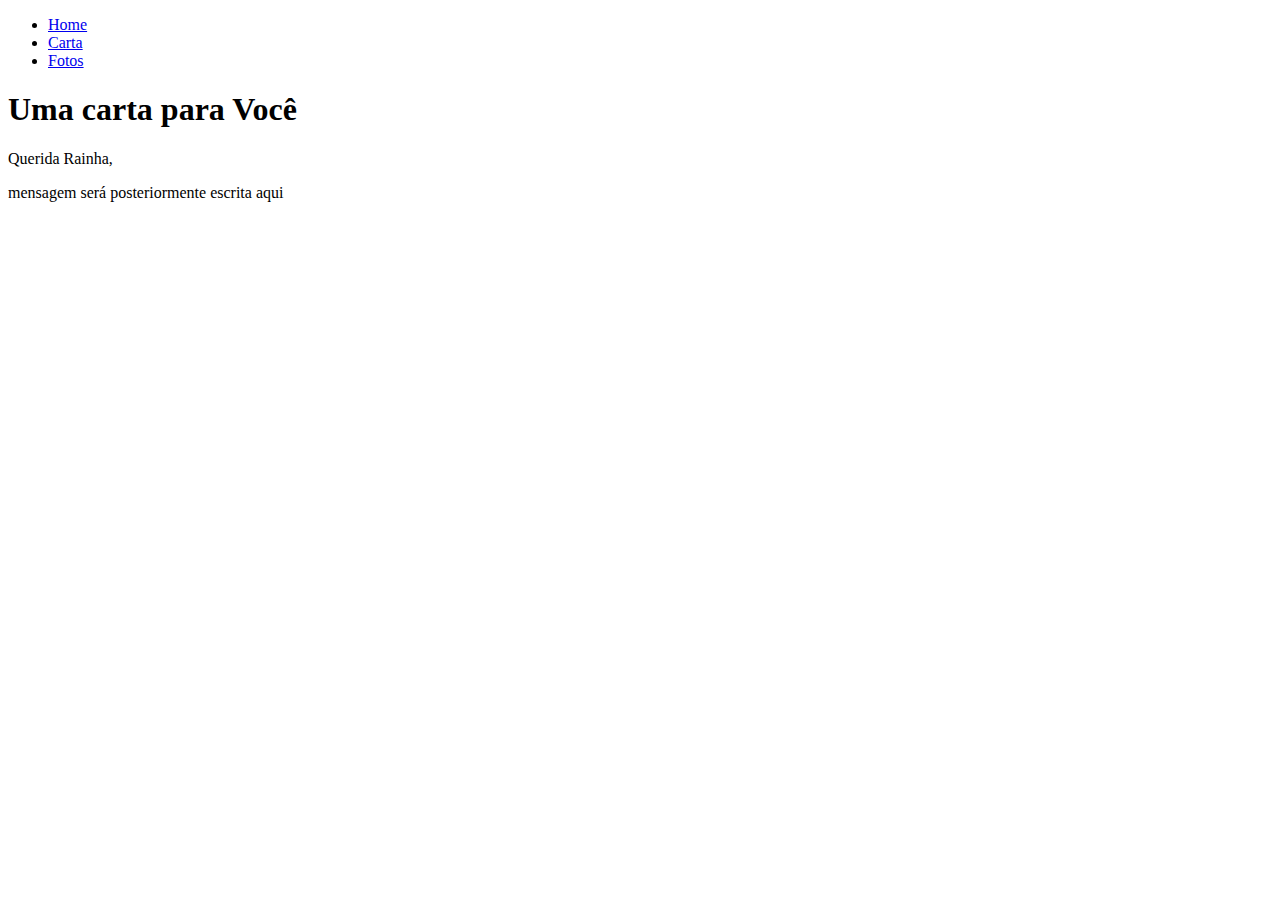
==== carta.html @ 33664981 "Faz alterações na página inicial e adiciona página carta" ====
<!DOCTYPE html>
<html lang="pt-br">
<head>
    <meta charset="UTF-8">
    <meta name="viewport" content="width=device-width, initial-scale=1.0">
    <title>Carta para Minha mãe</title>
    <link rel="stylesheet" href="style.css">
</head>

<body>
    <header>
        <nav>
            <ul>
                <li><a href="index.html">Home</a></li>
                <li><a href="carta.html">Carta</a></li>
                <li><a href="fotos.html">Fotos</a></li>
            </ul>
        </nav>
    </header>

    <main>
        <h1>Uma carta para Você</h1>
        <p>Querida Rainha,</p>
        <p>mensagem será posteriormente escrita aqui</p>
    </main>
    
</body>
</html>
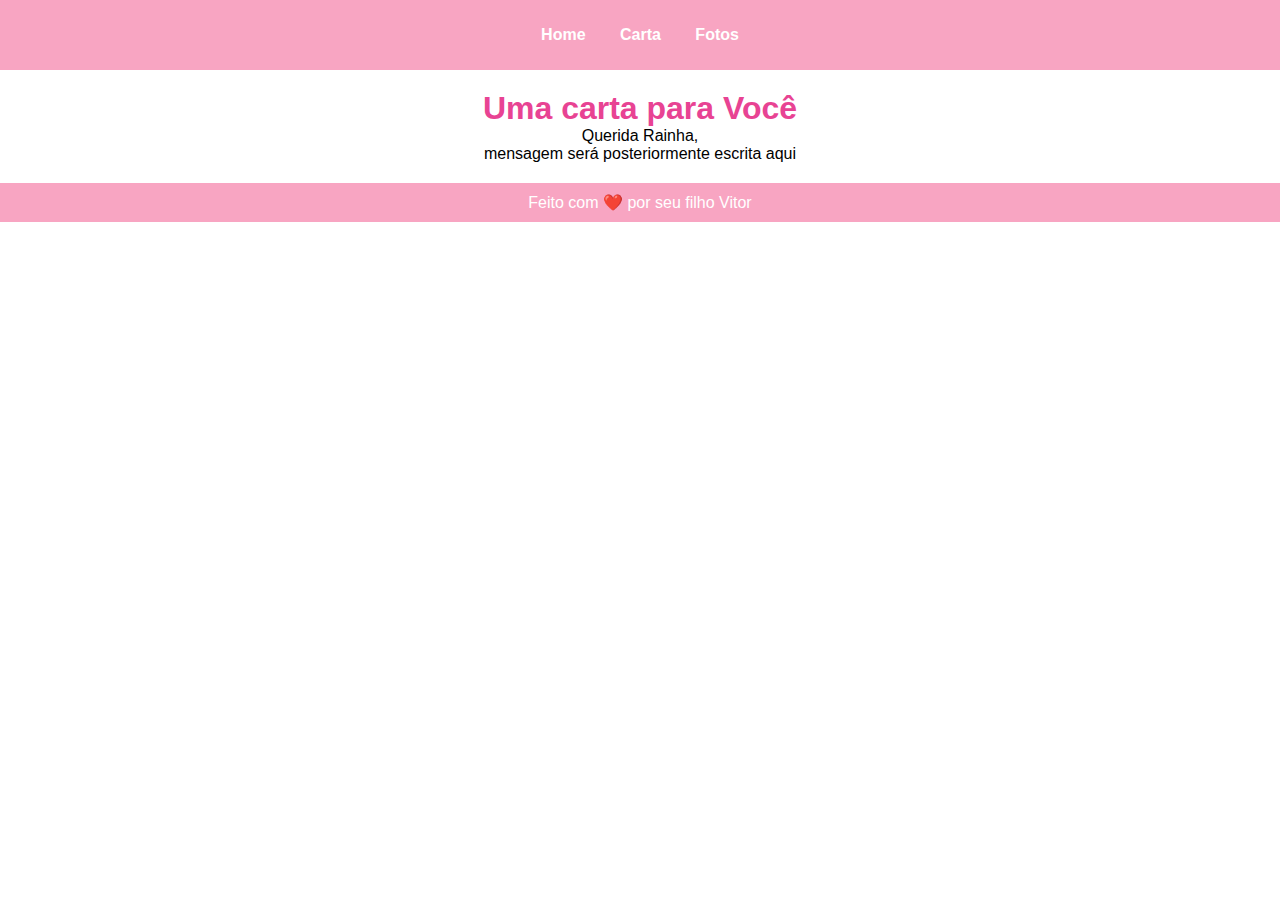
==== commit 23d6ac24: "Ajusta carta, fotos e adiciona o arquivo css" ====
--- a/carta.html
+++ b/carta.html
@@ -23,6 +23,9 @@
         <p>Querida Rainha,</p>
         <p>mensagem será posteriormente escrita aqui</p>
     </main>
-    
+
+    <footer>
+        <p>Feito com ❤️ por seu filho Vitor</p>
+    </footer>
 </body>
 </html>--- a/style.css
+++ b/style.css
@@ -0,0 +1,50 @@
+body, h1, p {
+    margin: 0;
+    padding: 0;
+    font-family: Arial, sans-serif;
+}
+
+header {
+    background-color: #f8a5c2;
+    padding: 10px;
+    text-align: center;
+}
+
+nav ul {
+    list-style: none;
+    padding: 0;
+}
+
+nav ul li {
+    display: inline;
+    margin: 0 15px;
+}
+
+nav ul li a {
+    text-decoration: none;
+    font-weight: bold;
+    color: white;
+}
+
+main {
+    text-align: center;
+    margin: 20px;
+}
+
+h1 {
+    color: #e84393
+}
+
+.galeria img {
+    width: 200px;
+    padding: 10px;
+    border-radius: 10px;
+}
+
+footer {
+    margin-top: 20px;
+    padding: 10px;
+    background-color: #f8a5c2;
+    text-align: center;
+    color: white;
+}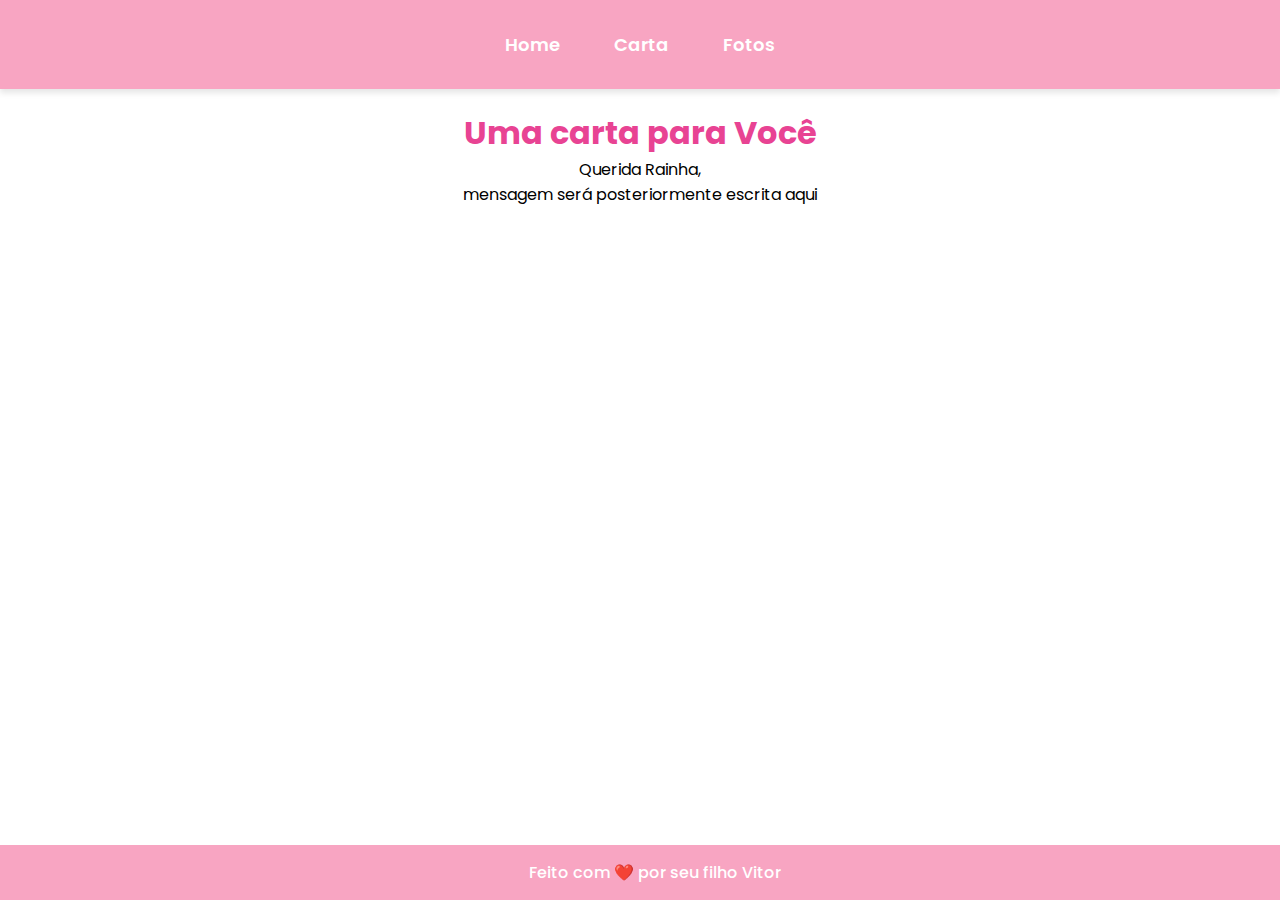
==== commit ade71d6f: "Adiciona fotos, modifica css da pagina e organiza arquivos em pastas" ====
--- a/carta.html
+++ b/carta.html
@@ -4,7 +4,8 @@
     <meta charset="UTF-8">
     <meta name="viewport" content="width=device-width, initial-scale=1.0">
     <title>Carta para Minha mãe</title>
-    <link rel="stylesheet" href="style.css">
+    <link rel="stylesheet" href="styles/style.css">
+    <link href="https://fonts.googleapis.com/css2?family=Poppins:wght@300;400;600&display=swap" rel="stylesheet">
 </head>
 
 <body>
--- a/styles/style.css
+++ b/styles/style.css
@@ -0,0 +1,89 @@
+
+body, h1, p {
+    margin: 0;
+    padding: 0;
+    font-family: 'Poppins', sans-serif;
+}
+
+header {
+    background-color: #f8a5c2;
+    padding: 15px 0;
+    text-align: center;
+    box-shadow: 0 4px 6px rgba(0, 0, 0, 0.1);
+}
+
+nav ul {
+    list-style: none;
+    padding: 0;
+}
+
+nav ul li {
+    display: inline;
+    margin: 0 15px;
+}
+
+nav ul li a {
+    text-decoration: none;
+    font-weight: 600;
+    color: white;
+    font-size: 18px;
+    padding: 5px 10px;
+    transition: 0.3s;
+}
+
+nav ul li a:hover {
+    color: #FF4081;
+    background: white;
+    padding: 5px 10px;
+    border-radius: 5px;
+}
+
+html, body {
+    height: 100%; /* Faz o body ocupar toda a altura da tela */
+    display: flex;
+    flex-direction: column; /* Organiza os elementos verticalmente */
+}
+
+main {
+    flex: 1;
+    text-align: center;
+    margin: 20px;
+}
+
+h1 {
+    color: #e84393
+}
+
+.galeria {
+    display: grid;
+    grid-template-columns: repeat(3, 1fr); /* 3 colunas */
+    gap: 20px; /* Espaçamento entre as imagens */
+    justify-items: center; /* Centraliza os itens na grade */
+    align-items: center; /* Alinha verticalmente */
+    max-width: 900px; /* Limita a largura para manter proporção */
+    margin: 0 auto; /* Centraliza no meio da tela */
+}
+
+.galeria img {
+    width: 100%; /* Ajusta automaticamente para ocupar a coluna */
+    max-width: 280px; /* Limita o tamanho máximo */
+    height: auto;
+    border-radius: 15px;
+    box-shadow: 0 4px 8px rgba(0, 0, 0, 0.2);
+    transition: transform 0.3s ease, box-shadow 0.3s ease;
+}
+
+.galeria img:hover {
+    transform: scale(1.05);
+    box-shadow: 0 6px 12px rgba(0, 0, 0, 0.3);
+}
+
+footer {
+    padding: 15px;
+    background-color: #f8a5c2;
+    text-align: center;
+    color: white;
+    font-weight: 500;
+    width: 100%;
+    position: relative;
+}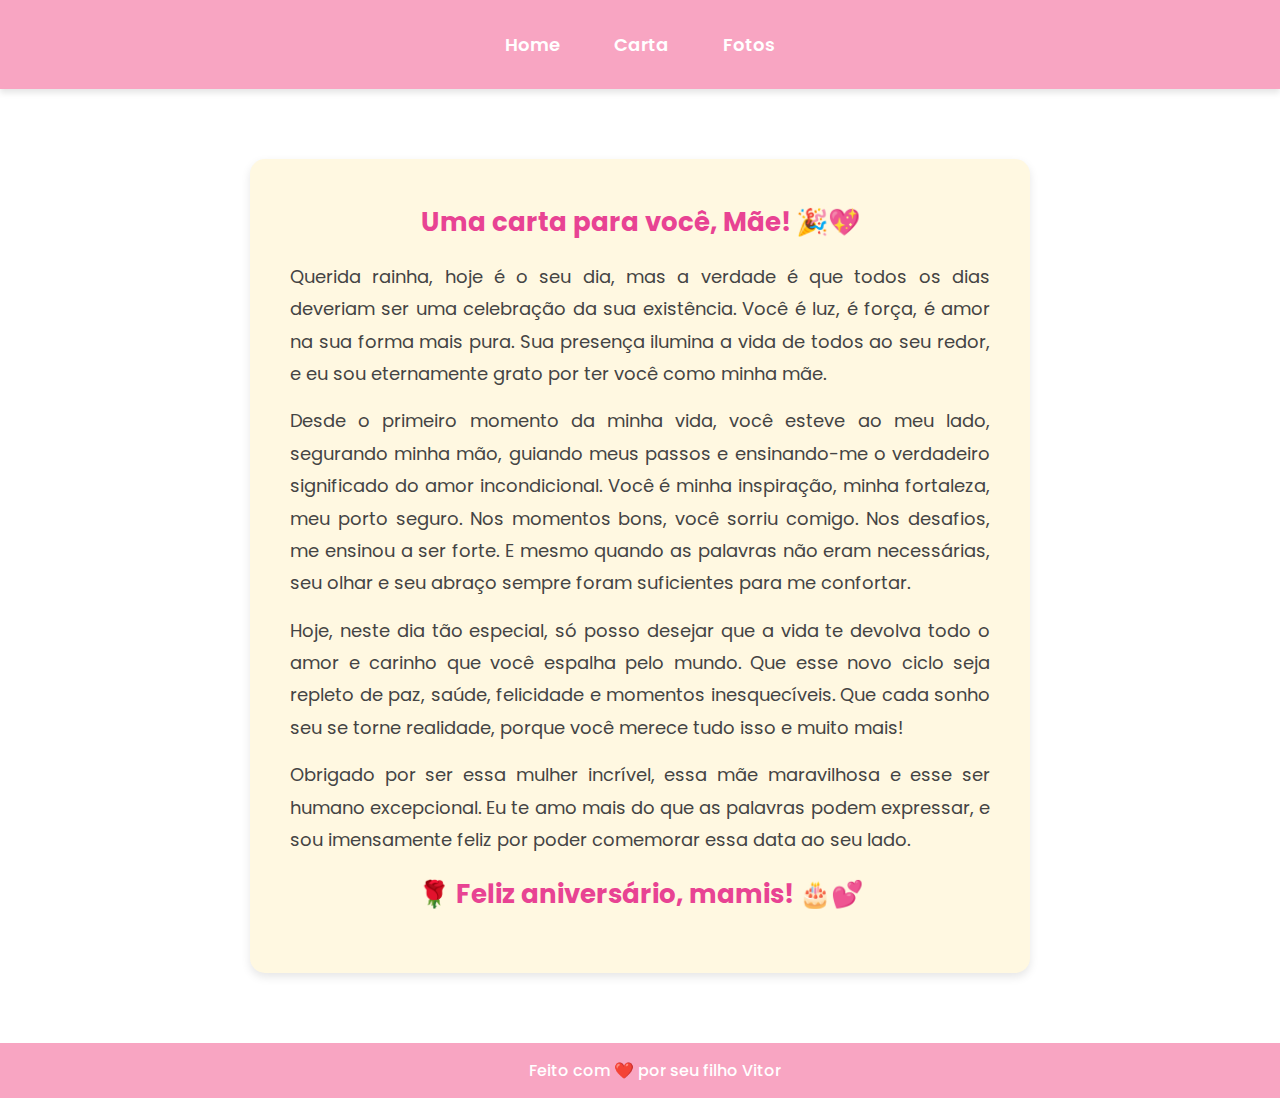
==== commit a031f6c6: "modifica paginas index, carta e o css do projeto." ====
--- a/carta.html
+++ b/carta.html
@@ -20,9 +20,18 @@
     </header>
 
     <main>
-        <h1>Uma carta para Você</h1>
-        <p>Querida Rainha,</p>
-        <p>mensagem será posteriormente escrita aqui</p>
+        <div class="carta">
+            <h1>Uma carta para você, Mãe! 🎉💖</h1>
+            <p>Querida rainha, hoje é o seu dia, mas a verdade é que todos os dias deveriam ser uma celebração da sua existência. Você é luz, é força, é amor na sua forma mais pura. Sua presença ilumina a vida de todos ao seu redor, e eu sou eternamente grato por ter você como minha mãe.</p>
+
+            <p>Desde o primeiro momento da minha vida, você esteve ao meu lado, segurando minha mão, guiando meus passos e ensinando-me o verdadeiro significado do amor incondicional. Você é minha inspiração, minha fortaleza, meu porto seguro. Nos momentos bons, você sorriu comigo. Nos desafios, me ensinou a ser forte. E mesmo quando as palavras não eram necessárias, seu olhar e seu abraço sempre foram suficientes para me confortar.</p>
+            
+            <p>Hoje, neste dia tão especial, só posso desejar que a vida te devolva todo o amor e carinho que você espalha pelo mundo. Que esse novo ciclo seja repleto de paz, saúde, felicidade e momentos inesquecíveis. Que cada sonho seu se torne realidade, porque você merece tudo isso e muito mais!</p>
+            
+            <p>Obrigado por ser essa mulher incrível, essa mãe maravilhosa e esse ser humano excepcional. Eu te amo mais do que as palavras podem expressar, e sou imensamente feliz por poder comemorar essa data ao seu lado.</p>
+            
+            <h1>🌹 Feliz aniversário, mamis! 🎂💕</h1>
+        </div>
     </main>
 
     <footer>
--- a/styles/style.css
+++ b/styles/style.css
@@ -39,9 +39,9 @@
 }
 
 html, body {
-    height: 100%; /* Faz o body ocupar toda a altura da tela */
+    height: 100%; 
     display: flex;
-    flex-direction: column; /* Organiza os elementos verticalmente */
+    flex-direction: column; 
 }
 
 main {
@@ -54,20 +54,102 @@
     color: #e84393
 }
 
+.banner {
+    display: flex;
+    flex-direction: column;
+    align-items: center;
+    justify-content: center;
+    text-align: center;
+    padding: 40px 20px;
+}
+
+.banner h1 {
+    font-size: 36px;
+    color: #e84393;
+    font-weight: bold;
+}
+
+.banner p {
+    font-size: 20px;
+    margin-bottom: 20px;
+}
+
+.banner-img {
+    width: 100%;
+    max-width: 400px;
+    height: auto;
+    border-radius: 15px;
+    box-shadow: 0 4px 8px rgba(0, 0, 0, 0.2);
+    margin-bottom: 20px;
+}
+
+.botao {
+    display: inline-block;
+    padding: 12px 24px;
+    background-color: #e84393;
+    color: white;
+    font-size: 18px;
+    border-radius: 5px;
+    text-decoration: none;
+    font-weight: bold;
+    transition: 0.3s;
+}
+
+.botao:hover {
+    background-color: #ff69b4;
+    transform: scale(1.05);
+}
+
+.carta {
+    background: #fff8e1;
+    padding: 40px;
+    border-radius: 15px;
+    max-width: 700px; 
+    margin: 50px auto;
+    box-shadow: 0 4px 10px rgba(0, 0, 0, 0.1);
+    text-align: justify; 
+    font-family: 'Merriweather', serif; 
+    line-height: 1.8; 
+}
+
+.carta h1 {
+    color: #e84393;
+    font-size: 26px;
+    text-align: center;
+    margin-bottom: 15px;
+}
+
+.carta p {
+    font-size: 18px;
+    color: #444;
+    margin-bottom: 15px;
+}
+
+@media (max-width: 768px) {
+    .carta {
+        max-width: 90%;
+        padding: 30px;
+    }
+}
+
+
+
 .galeria {
     display: grid;
-    grid-template-columns: repeat(3, 1fr); /* 3 colunas */
-    gap: 20px; /* Espaçamento entre as imagens */
-    justify-items: center; /* Centraliza os itens na grade */
-    align-items: center; /* Alinha verticalmente */
-    max-width: 900px; /* Limita a largura para manter proporção */
-    margin: 0 auto; /* Centraliza no meio da tela */
+    grid-template-columns: repeat(3, 1fr);
+    gap: 20px;
+    justify-items: center;
+    align-items: center;
+    max-width: 900px;
+    margin: 40px auto 0;
 }
 
+
 .galeria img {
-    width: 100%; /* Ajusta automaticamente para ocupar a coluna */
-    max-width: 280px; /* Limita o tamanho máximo */
-    height: auto;
+    width: 100%;
+    max-width: 280px;
+    height: 400px;
+    object-fit: cover; 
     border-radius: 15px;
     box-shadow: 0 4px 8px rgba(0, 0, 0, 0.2);
     transition: transform 0.3s ease, box-shadow 0.3s ease;
